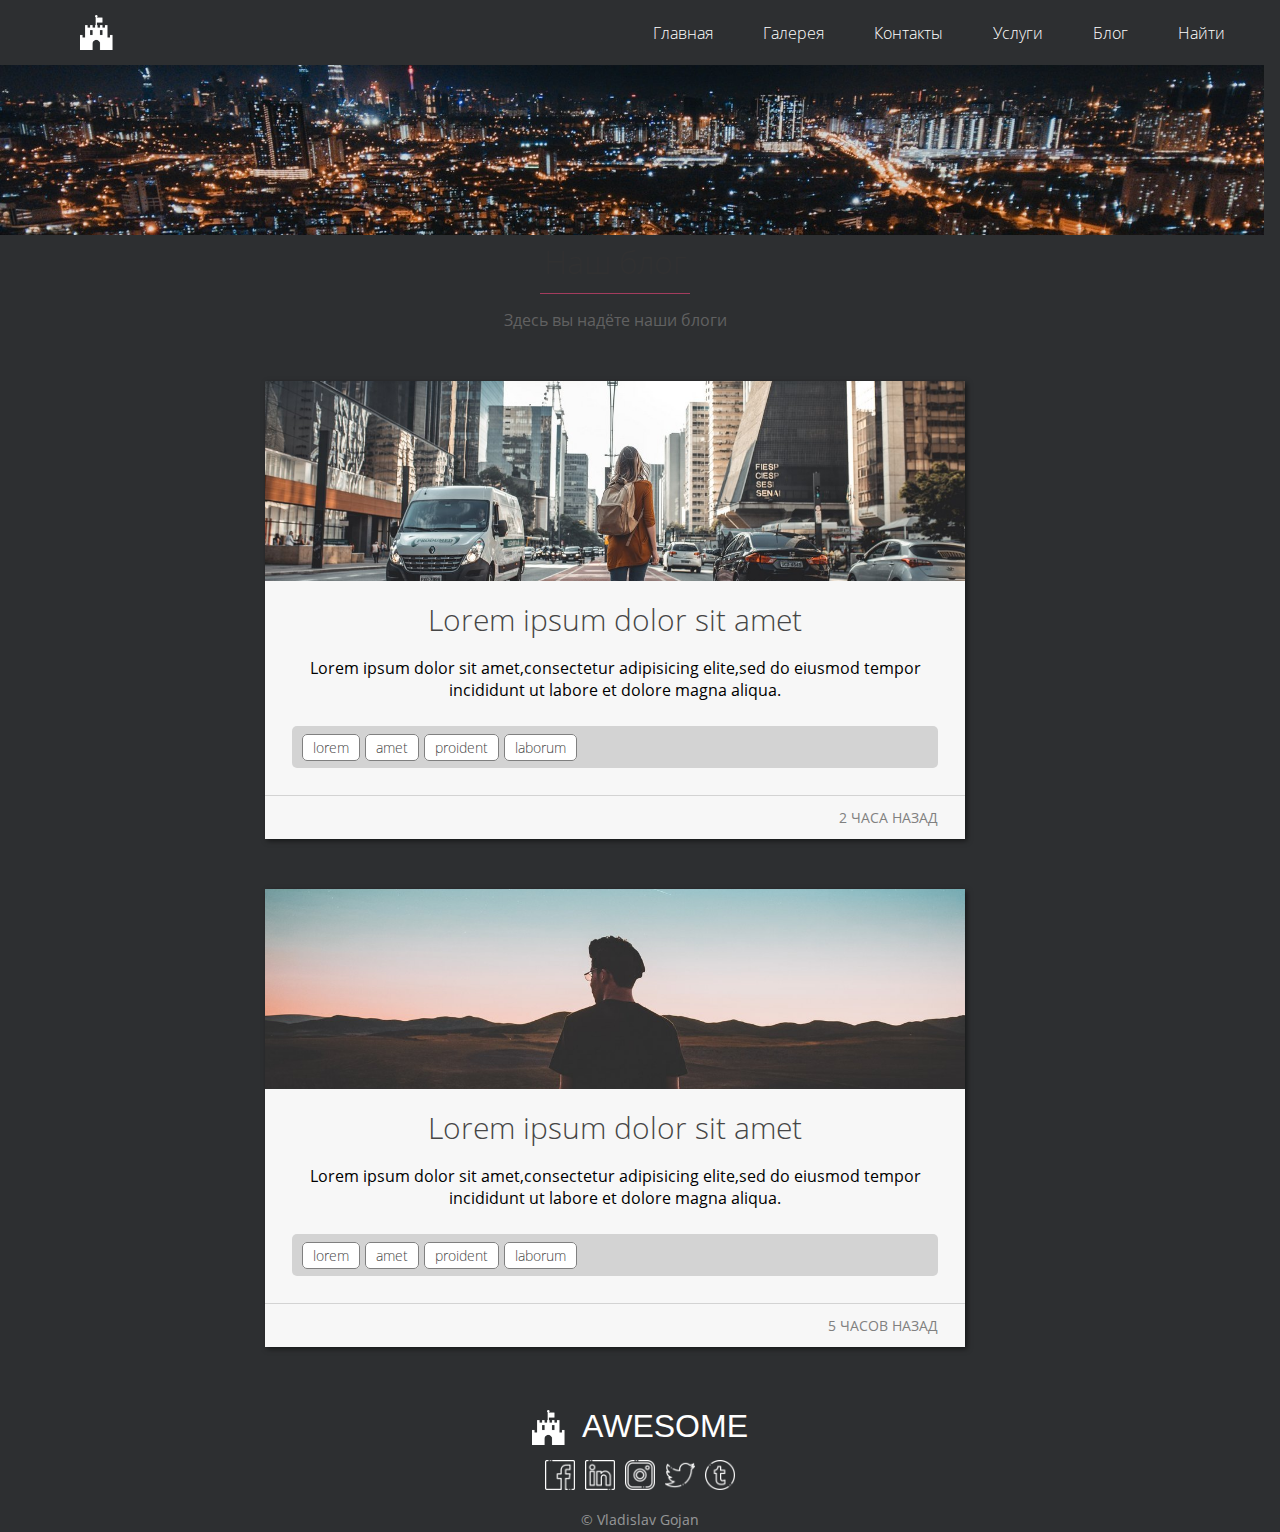
==== blog.html @ 104378db "Первый коммит инициализации" ====
﻿<!DOCTYPE html>
<html lang="ru" dir="ltr">
<head>
	<meta charset="utf-8">
	<title>Gojan Vladislav</title>
	<link rel="stylesheet" type="text/css" href="css/style.css">
	<link rel="stylesheet" type="text/css" href="css/fonts.css">
	<script src="src/jquery-3.5.1.min.js"></script>
	<script src="js/popup.js"></script>
	<script src="js/script.js"></script>
	<meta name="viewport" content="width=device-width, initial-scale=1">
    <link rel="shortcut icon" href="img/icons/logo.ico">
</head>
<body bgcolor="#2d2f31" text="black">
    <header>
        <nav id="myTopnav">
            <img src="img/icons/fort-icon.png" alt="Логотип сайта">
            <ul>
                <li><a href="index.html" class="menu-element" data-link="top" title="На главную">Главная</a></li>
                <li><a href="#portfolio" class="menu-element" data-link="portfolio" title="Фотогалерея">Галерея</a></li>
                <li><a href="#contact" class="menu-element" data-link="contact" title="Контактная информация">Контакты</a></li>
                <li><a href="services.html" class="menu-element" title="Услуги">Услуги</a></li>
                <li>
                    <a href="blog.html" class="menu-element" title="Блог сайта">Блог</a>
                </li>
                <li><a href="location.html" class="menu-element" title="Контакты компании">Найти</a></li>

            </ul>
            <div id="hamburger" class="icon ">&#9776;</div>
        </nav>
    </header>
    <main>
        <section id="top">
            <img class="top-image top-image-sub" src="img/backgrounds/03.jpg" alt="Обложка сайта">
        </section>
        <section id="blog">
            <h1 class="main-title">Наш блог</h1>
            <div class="delimiter"></div>
            <p class="main-title-description">Здесь вы надёте наши блоги</p>
            <div class="blog-container">
                <div class="blog-header">
                    <div class="blog-cover">
                    </div>
                </div>
                <div class="blog-body">
                    <div class="blog-title">
                        <h2>Lorem ipsum dolor sit amet</h2>
                    </div>
                    <div class="blog-text">
                        <p>Lorem ipsum dolor sit amet,consectetur adipisicing elite,sed do eiusmod tempor incididunt ut labore et dolore magna aliqua.</p>
                    </div>
                    <div class="blog-tags">
                        <ul>
                            <li><a href="#">lorem</a></li>
                            <li><a href="#">amet</a></li>
                            <li><a href="#">proident</a></li>
                            <li><a href="#">laborum</a></li>
                        </ul>
                    </div>
                </div>
                <div class="blog-footer">
                    <div class="blog-published-date">
                        2 часа назад
                    </div>
                </div>
            </div>
            <div class="blog-container">
                <div class="blog-header">
                    <div class="blog-cover1">
                    </div>
                </div>
                <div class="blog-body">
                    <div class="blog-title">
                        <h2>Lorem ipsum dolor sit amet</h2>
                    </div>
                    <div class="blog-text">
                        <p>Lorem ipsum dolor sit amet,consectetur adipisicing elite,sed do eiusmod tempor incididunt ut labore et dolore magna aliqua.</p>
                    </div>
                    <div class="blog-tags">
                        <ul>
                            <li><a href="#">lorem</a></li>
                            <li><a href="#">amet</a></li>
                            <li><a href="#">proident</a></li>
                            <li><a href="#">laborum</a></li>
                        </ul>
                    </div>
                </div>
                <div class="blog-footer">
                    <div class="blog-published-date">
                        5 часов назад
                    </div>
                </div>
            </div>
        </section>

    </main>
    <footer>
        <nav id="myTopnav">
        </nav>
        <div class="brand">
            <img src="img/icons/fort-icon.png" alt="Логотип сайта">
            <span>AWESOME</span>
        </div>
        <div class="social">
            <a href="https://www.facebook.com" title="Facebook" target="_blank">
                <img class="social-img" src="img/icons/001-facebook.png" alt="Facebook">
            </a>
            <a href="https://www.linkedin.com" title="LinkedIn" target="_blank">
                <img class="social-img" src="img/icons/004-linkedin.png" alt="LinkedIn">
            </a>
            <a href="https://www.instagram.com/vlad_gozan4" title="Instagram" target="_blank">
                <img class="social-img" src="img/icons/005-instagram.png" alt="Instagram">
            </a>
            <a href="https://twitter.com/" title="Twitter" target="_blank">
                <img class="social-img" src="img/icons/007-twitter.png" alt="Twitter">
            </a>
            <a href="https://www.tumblr.com/" title="Tunbler" target="_blank">
                <img class="social-img" src="img/icons/010-tumblr.png" alt="Tunbler">
            </a>
        </div>
        <div class="copyright">© Vladislav Gojan</div>
    </footer>
    </div>

</body>
</html>
---- css/style.css ----
*
{
	margin: 0px;
	padding: 0px;
	box-sizing: border-box;
}
body { font-family: "OpenSans-Light", Helvetica, Arial, sans-serif;}
header 
{
	background: #2d2f31;
	position: sticky;
	top: 0;
	z-index: 1;
}
nav 
{
	display: flex;
	justify-content: space-between;
	max-width: 960px;
	margin-left: 800px;
	padding: 0 30px;
}
nav img 
{
	width: 35px;
	padding: 15px 0;
	margin-left:  -750px
}
nav a 
{
	color: #ffffff;
	text-decoration: none;
	border-bottom: 1px solid transparent;
	transition: border 350ms ease-in-out;
}
nav a:hover
{
	border-bottom: 1px solid #ffffff;
}
ul
 {
 	font-family: "Roboto", "OpenSans-Light",Helvetica, Arial, sans-serif;
	font-weight: 300;
	display: flex;
	justify-content: flex-end;
	align-items: center;
	flex: 1;
}
li
{
	display: inline-block;
	padding: 15px 25px;
	color: #ffffff;
}
.top-image
{
	width: 102.75%;
}
.top-image-sub
{
	height: 170px;
	object-fit: cover;
}
section {
 text-align: center;
 margin-right: 50px;
}
.main-title {
	text-align: center;
 font-size: 32px;
 font-weight: 300;
 color: #313131;
}
.delimiter {
 width: 150px;
 margin: 10px auto 15px;
 height: 1px;
 background: rgba(206, 65, 110, 0.74);
}
.main-title-description {
 color: #616161;
 text-align: center;
}
.services-container
{
	margin:  25px 0;
	display: flex;
	justify-content: center;
}
.container-row
{
	text-align: center;
	width: 70%;
	display: flex;
	justify-content: space-between;
	flex-wrap: wrap;
}
.row-item
{
	width: 30%;
	margin: 25px 0;
}
.row-item img
{
	width: 90px;
	opacity: 0.75;
}
.row-item h2
{
	font-weight: 300px;
	font-size: 26px;
	margin: 8px 0;
}
.icon
{
	display: none;
}
.portfolio-container 
{
 margin: 50px 0; 
 display: flex; 
 flex-wrap: wrap; 
}
.portfolio-item 
{
 background-size: cover; 
 background-position: center;
 width: 33.33%; 
 height: 250px; 
 display: flex; 
 align-items: center; 
}
.description-container 
{
 padding: 20px; 
 display: flex; 
 flex-direction: column; 
 justify-content: center; 
 text-align: center; 
 opacity: 0; 
 height: 0; 
 background: #2d2f31; 
 transition: all 350ms ease-in-out; 
}
.portfolio-item:hover .description-container 
{
 opacity: 0.8;
 height: 100%;
}
.portfolio-description, .portfolio-title
{
 color: white;
}
.portfolio-title
{
 font-weight: 400;
 font-size: 22px;
 margin-bottom: 5px;
}
.contact-form
{
	width: 50%;
	margin: 50px auto;
	display: flex;
	justify-content: space-around;
	flex-wrap: wrap;
}
.contact-form .col
{
	width: 50%;
	margin-bottom: 25px;
}
.contact-form .col:nth-child(odd)
{
	border-right: none;
}
.contact-form .row-col
{
	width: 100%;
}
.contact-form input,.contact-form textarea 
{
	border: 1px solid #afafaf;
	padding: 15px;
}
.contact-form .sumbit 
{
	margin-top: 25px;
	background: #2d2f31;
	color: #ffffff;
	font-size: 16px;
	font-weight: 300px;
	font-family: inherit;
	border-radius: 4px;
	cursor: pointer;
	transition: all 250ms ease-in-out;
}
.contact-form .sumbit:hover
{
	background: #4c4c4c;
}
.contact-form .sumbit :active
{
	background: #2c3b4a;
}
footer
{
	background: #2d2f31;
	padding: 3px;
}
.brand
{
	display: flex;
	justify-content: center;
	align-content: center;
	margin: 10px;
}
.brand span
{
	font-size: 32px;
	font-weight: 200;
	color: white;
	font-family: "Roboto", "OrenSans-Light",Helvetica, Arial, sans-serif;
	line-height: 1;
	margin-left: 15px;
}
.brand img
{
	width: 35px;
}
.social
{
	display: flex;
	justify-content: center;
}
.social a
{
	margin: 5px; 
}
.social img
{
	width: 30px;
}
.copyright
{
	font-size: 14px;
	margin-top: 10px;
	text-align: center;
	color: rgba(255,255,255,0.5);
}
footer ul
{
	justify-content: center;
}
.popup-container
{
	position: fixed;
	z-index: 2;
	background: rgba(0,0,0,0.5);
	top: 0;
	right: 0;
	bottom: -1500px;
	left: 0;
	display: flex;
	justify-content: center;
	align-items: center;
	transition: all 350ms ease;
}
.popup-container.ready
{
	background: rgba(0,0,0,0.5);
	bottom: 0;
}
.popup
{
	background: white;
	border-radius: 10px;
	padding: 15px 15px 35px;
	max-width: 75%;
	box-shadow: 0 0 0px 10px rgba(0,0,0,0.5);
	cursor: pointer;
}
.blog-container
{
	background: #f7f7f7;
	width: 700px;
	margin: 50px auto;
	box-shadow: 2px 2px 5px rgba(0,0,0,0.5);
}
.blog-cover
{
	background: lightgray url('../img/blog/blog02.jpg') center no-repeat;
	background-size: cover;
	height: 200px;
}
.blog-cover1
{
	background: lightgray url('../img/blog/blog04.jpg') center no-repeat;
	background-size: cover;
	height: 200px;
}
.blog-body
{
	padding: 27px;
}
.blog-title
{
	margin-bottom: 25px;
}
.blog-title h2
{
	font-weight: 100;
	font-size: 30px;
}
.blog-title
{
	line-height: 1.5em;
	color: #464646;
}
.blog-tags ul
{
	background: lightgray;
	justify-content: flex-start;
	padding: 10px;
	border-radius: 5px;
	margin-top: 25px;
}
.blog-tags li
{
	padding: 0 5px 0 0;
}
.blog-tags a
{
	text-decoration: none;
	color: #464646;
	border: 1px solid gray;
	border-radius: 5px;
	padding: 3px 10px;
	font-size: 14px;
	background: white;
	transition: all 250px ease;
	box-shadow: 2px 2px 5px rgba(0,0,0,0);
}
.blog-tags a:hover
{
	border: 1px solid #464646;
	box-shadow: 2px 2px 5px rgba(0,0,0,0.2);
}
.blog-footer
{
	border-top: 1px solid lightgray;
	padding: 12px 27px;
	display: flex;
	justify-content: flex-end;
	text-transform: uppercase;
	font-size: 14px;
	font-weight: 400;
	color: gray;
}
#location
{
	margin-top: 50px;
}
.contact-container
{
	margin-top: 50px;
	width: 700px;
	margin: 50px auto;
}
.contact-container .row
{
	display: flex;
	justify-content: center;
}
.contact-container .pow p
{
	color: #616161;
	flex: 1;
	margin: 0 10px;
	line-height: 2em;
}
.contact-container .pow p:first-child
{
	text-align: right;
}
#map
{
	margin: 50px 0;
}
.slider-container
{
	max-width: 70%;
	height: 300px;
	margin: 50px auto;
	position: relative;
}
.slider-image
{
	height: 100%;
	width: 100%;
	background-image: url('../img/blog/blog00.jpg');
	background-position: center center;
	background-size: cover; 
}
.slider-arrow
{
	position: absolute;
	top: 0;
	bottom: 0;
	cursor: pointer;
	width: 30%;
	opacity: 0;
	transition: opacity 350ms ease-in-out;
}
.slider-arrow.left
{
	left: 0;
	background: linear-gradient(90deg, rgba(0,18,36,1) 0%, rgba(0,212,255,0) 100%);
}
.slider-arrow.right
{
	right: 0;
	background: linear-gradient(-90deg, rgba(0,18,36,1) 0%, rgba(0,212,255,0) 100%);
}
.slider-container:hover .slider-arrow
{
	opacity: 1;
}
.sevice-grid
{
	display: grid;
	grid-template-columns: auto auto;
	grid-gap: 50px 60px;
	margin: 50px auto;
	max-width: 70%;
	text-align: center; 
}
.sevice-item
{
	background: #eaeaea;
}
.sevice-item h2,.sevice-item p
{
	font-weight: 300;
	margin: 27px;
}
.sevice-cover
{
	height: 25px;
}
.cyan
{
	background: #a6ecec;
}
.purple
{
	background: #a6beec;
}
.pink
{
	background: #d9a6ec;
}
.orange
{
	background: #ecc0a6;
}
---- css/fonts.css ----
@font-face {
  font-family: "OpenSans-Light";
  src: url("../fonts/OpenSans-Light.ttf") format("truetype");
  font-style: normal;
  font-weight: 300;
}

@font-face {
  font-family: "OpenSans-Light";
  src: url("../fonts/OpenSans-Regular.ttf") format("truetype");
  font-style: normal;
  font-weight: 400;
}

@font-face {
  font-family: "OpenSans-Light";
  src: url("../fonts/OpenSans-Semibold.ttf") format("truetype");
  font-style: normal;
  font-weight: 600;
}
@media screen and (max-width: 992px)
{
 
  .row-item
  {
    width: 45%;
  }
  .icon 
  {
 display: flex;
 margin: auto 0;
 color: white;
 padding: 5px 10px;
 cursor: pointer;
 border: 1px solid white;
 border-radius: 4px;
 font-size: 20px;
  }
  nav li
 {
 display: none;
 padding: 15px 0;
 }
 .portfolio-item
 {
 width: 50%;
 }
ul
{
  position: absolute;
  left: 0;
  right: 0;
  background: #2d2f31;
  height: 0px;
  top: 57px;
  transform: all 250ms ease-in-out;
  flex-direction: column;
}
.responsive ul
{
  height: 200px;
}
.responsive li
{
  display: inline-block;
}
}
@media  screen and (max-width: 768px) { .container-row{
  flex-direction: column;
}
  .row-item{
    width: unset;
  }
}
@media screen and (max-width: 576px) {
 .portfolio-item { width: 100%; }
 .contact-form .col:nth-child(odd)
 {
  border: 1px solid #afafaf; 
 }
 .contact-form .col
 {
  width: 100%;
  margin-bottom: 15px;
 }
 .contact-form. .submit
 {
  font-size: 14px;
 }
}
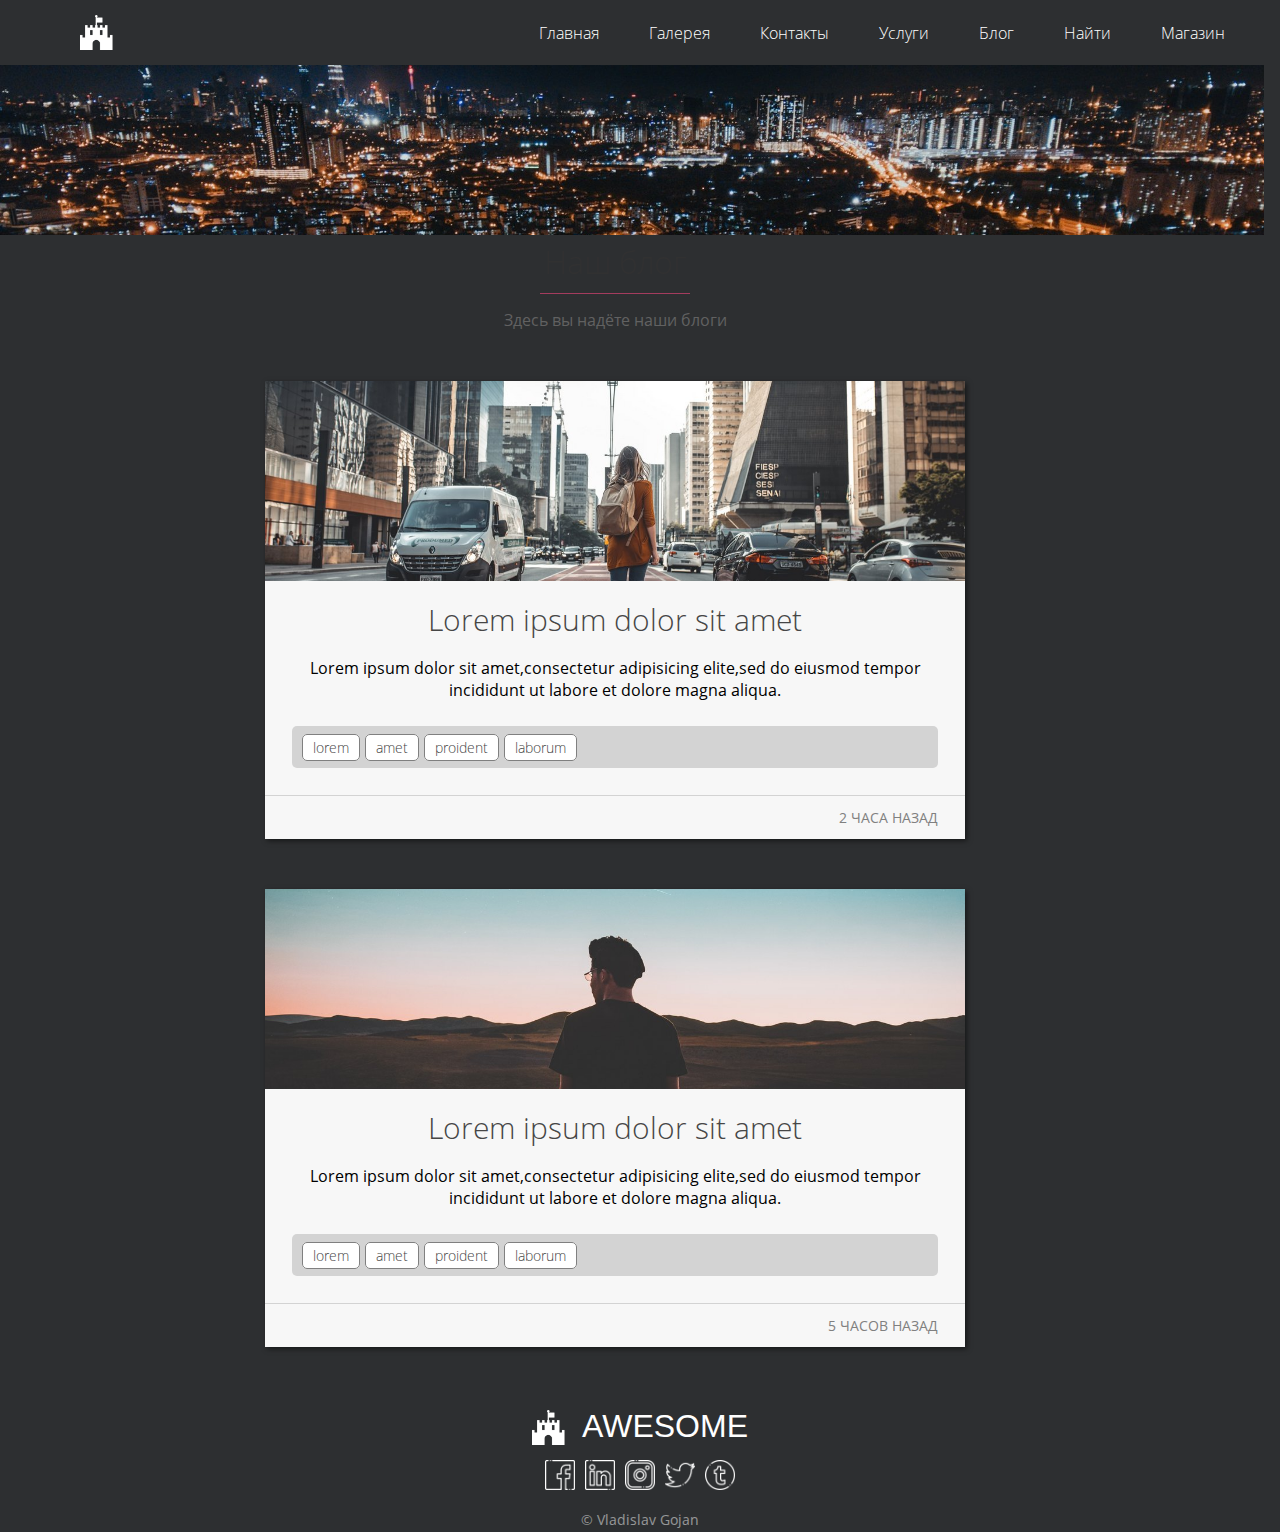
==== commit df96b752: "Hi" ====
--- a/blog.html
+++ b/blog.html
@@ -24,6 +24,7 @@
                     <a href="blog.html" class="menu-element" title="Блог сайта">Блог</a>
                 </li>
                 <li><a href="location.html" class="menu-element" title="Контакты компании">Найти</a></li>
+                <li><a href="services.html" class="menu-element" title="Магазин">Магазин</a></li>
 
             </ul>
             <div id="hamburger" class="icon ">&#9776;</div>
